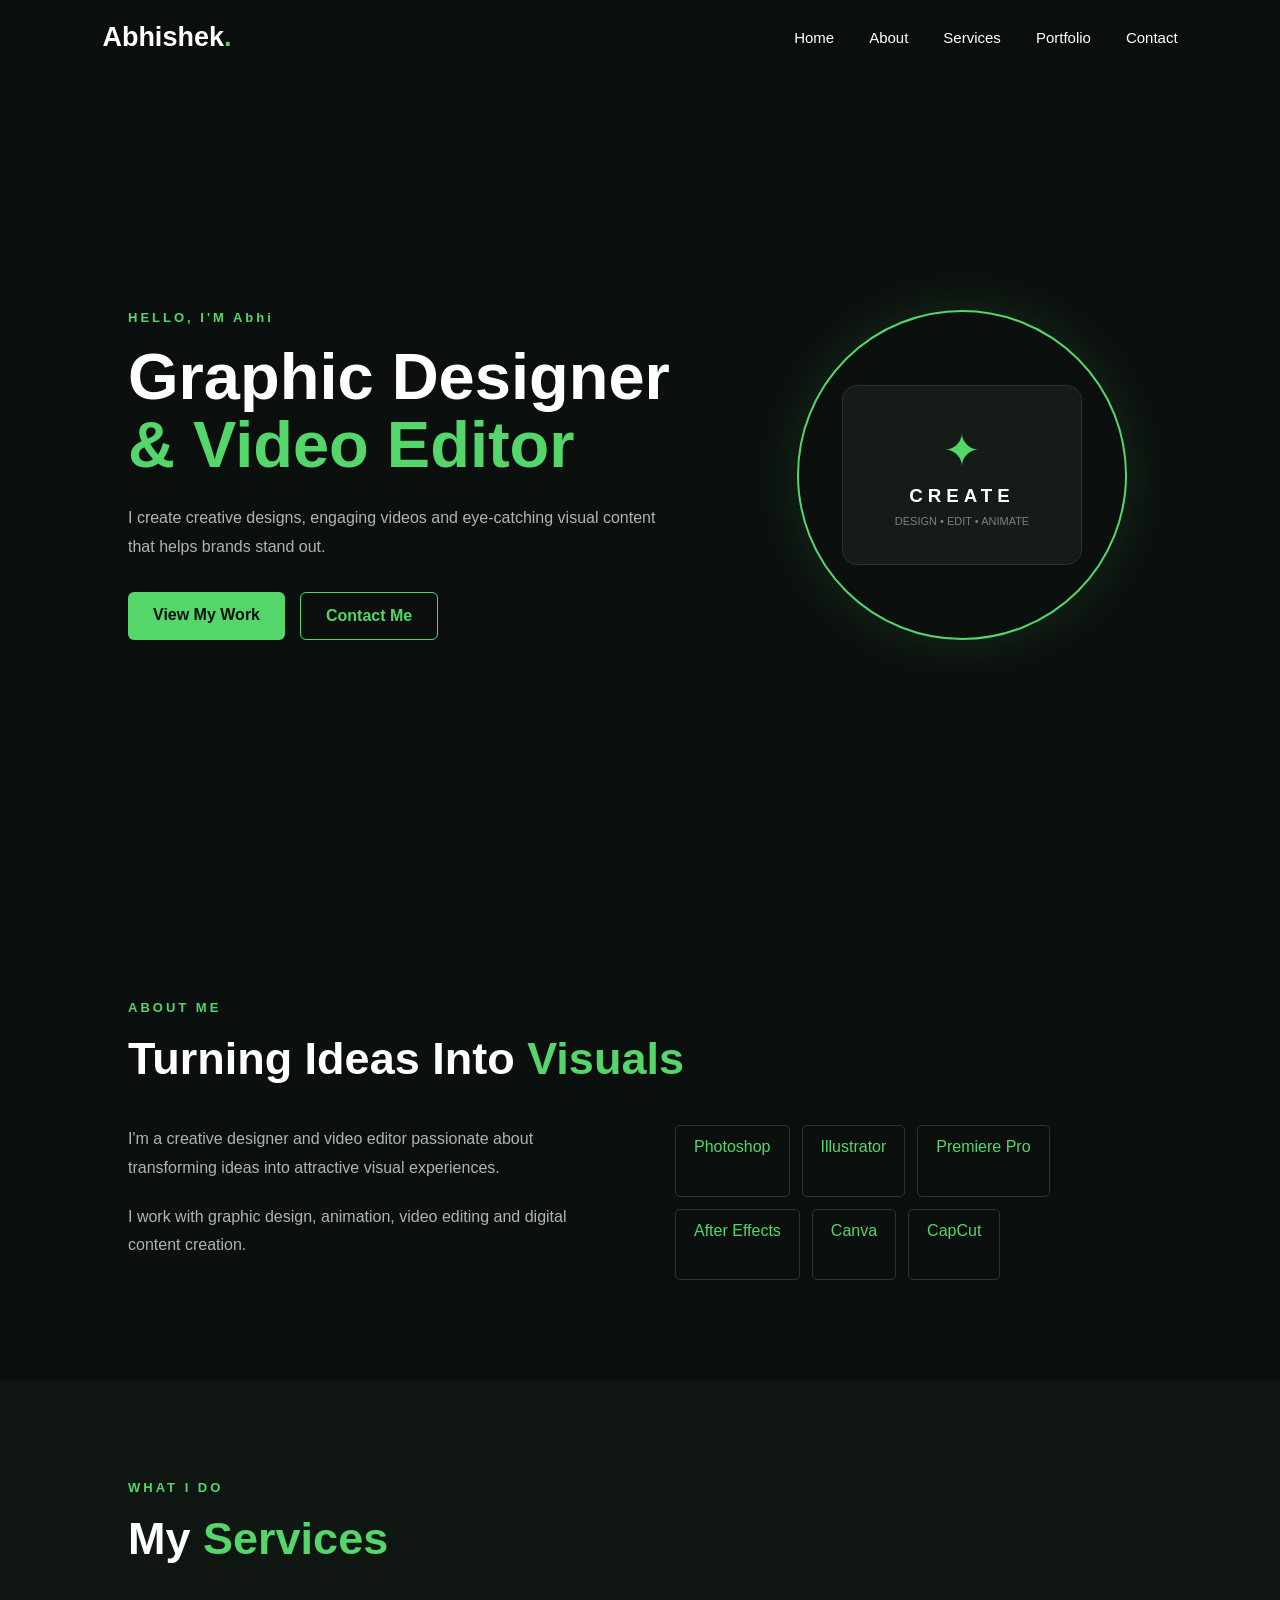
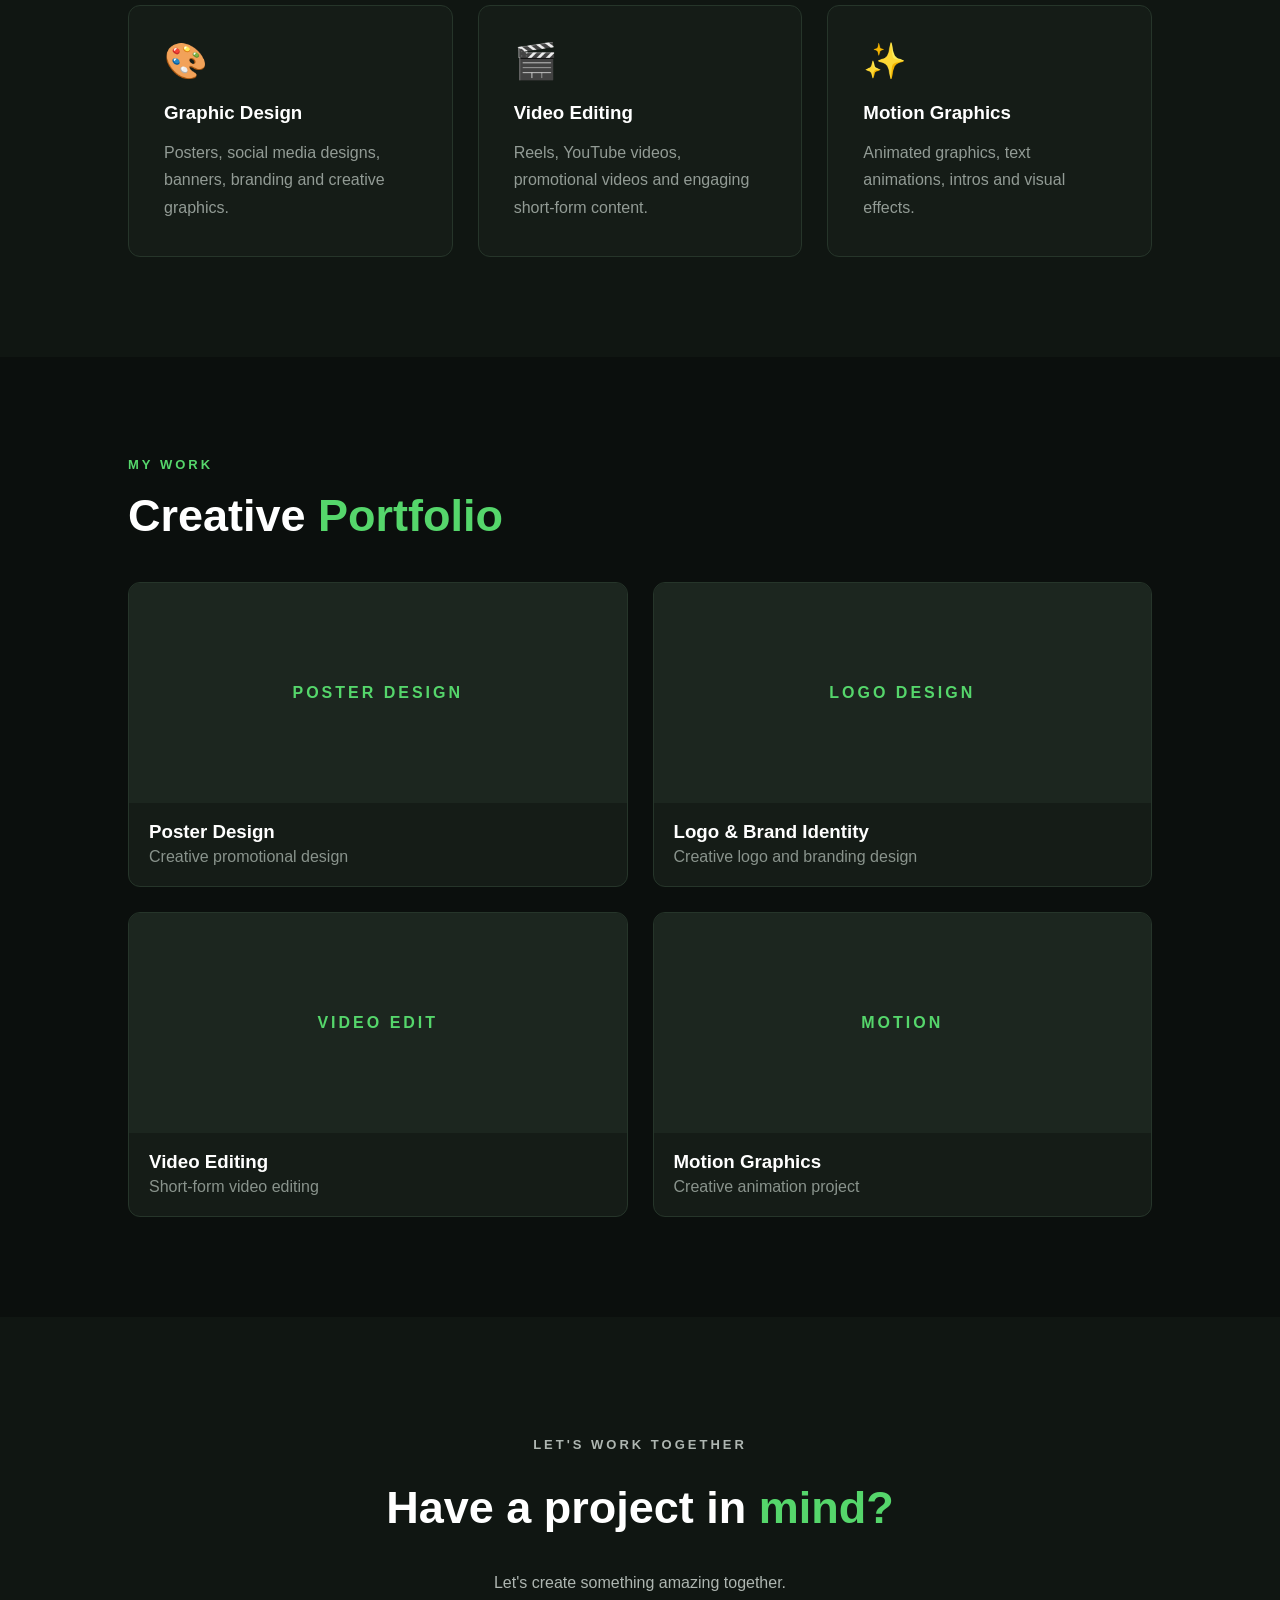
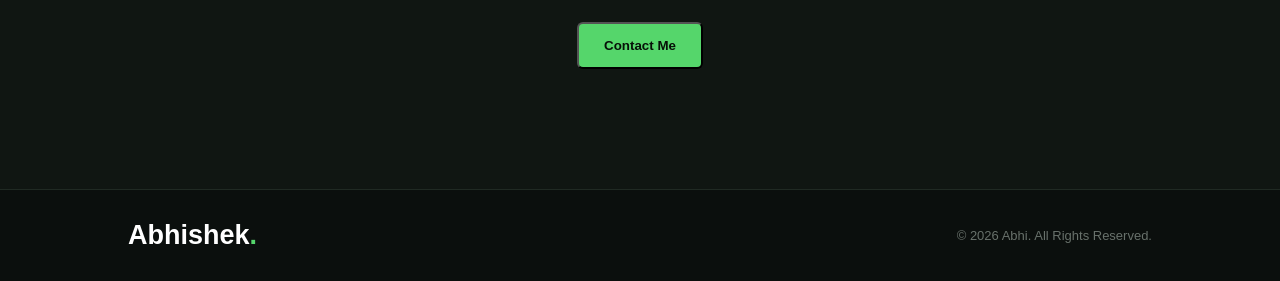
==== index.html @ 1197fef7 "Add files via upload" ====
<!DOCTYPE html>
<html lang="en">

<head>
    <meta charset="UTF-8">
    <meta name="viewport" content="width=device-width, initial-scale=1.0">

    <title>Abhishek  | Graphic Designer & Video Editor</title>

    <link rel="stylesheet" href="style.css">
</head>

<body>

    <!-- NAVBAR -->
    <header>
        <nav class="navbar">

            <div class="logo">Abhishek<span>.</span></div>

            <ul class="nav-links">
                <li><a href="#home">Home</a></li>
                <li><a href="#about">About</a></li>
                <li><a href="#services">Services</a></li>
                <li><a href="#portfolio">Portfolio</a></li>
                <li><a href="#contact">Contact</a></li>
            </ul>

            <button class="menu-btn" onclick="toggleMenu()">☰</button>

        </nav>
    </header>


    <!-- HOME -->
    <section id="home" class="hero">

        <div class="hero-text">

            <p class="small-title">HELLO, I'M Abhi</p>

            <h1>
                Graphic Designer
                <br>
                <span>& Video Editor</span>
            </h1>

            <p class="description">
                I create creative designs, engaging videos and
                eye-catching visual content that helps brands
                stand out.
            </p>

            <div class="hero-buttons">
                <a href="#portfolio" class="btn primary">View My Work</a>
                <a href="#contact" class="btn secondary">Contact Me</a>
            </div>

        </div>


        <div class="hero-card">

            <div class="circle"></div>

            <div class="creative-card">
                <div class="card-icon">✦</div>
                <h3>CREATE</h3>
                <p>DESIGN • EDIT • ANIMATE</p>
            </div>

        </div>

    </section>


    <!-- ABOUT -->
    <section id="about" class="section">

        <p class="section-small">ABOUT ME</p>

        <h2>Turning Ideas Into <span>Visuals</span></h2>

        <div class="about-content">

            <div>
                <p>
                    I'm a creative designer and video editor passionate
                    about transforming ideas into attractive visual
                    experiences.
                </p>

                <p>
                    I work with graphic design, animation, video editing
                    and digital content creation.
                </p>
            </div>

            <div class="skills">
                <div>Photoshop</div>
                <div>Illustrator</div>
                <div>Premiere Pro</div>
                <div>After Effects</div>
                <div>Canva</div>
                <div>CapCut</div>
            </div>

        </div>

    </section>


    <!-- SERVICES -->
    <section id="services" class="section services-section">

        <p class="section-small">WHAT I DO</p>

        <h2>My <span>Services</span></h2>

        <div class="service-container">

            <div class="service-card">
                <div class="service-icon">🎨</div>
                <h3>Graphic Design</h3>
                <p>
                    Posters, social media designs, banners,
                    branding and creative graphics.
                </p>
            </div>

            <div class="service-card">
                <div class="service-icon">🎬</div>
                <h3>Video Editing</h3>
                <p>
                    Reels, YouTube videos, promotional videos
                    and engaging short-form content.
                </p>
            </div>

            <div class="service-card">
                <div class="service-icon">✨</div>
                <h3>Motion Graphics</h3>
                <p>
                    Animated graphics, text animations,
                    intros and visual effects.
                </p>
            </div>

        </div>

    </section>


    <!-- PORTFOLIO -->
    <section id="portfolio" class="section">

        <p class="section-small">MY WORK</p>

        <h2>Creative <span>Portfolio</span></h2>

        <div class="portfolio-container">

            <div class="portfolio-card">
                <div class="portfolio-placeholder">POSTER DESIGN</div>
                <h3>Poster Design</h3>
                <p>Creative promotional design</p>
            </div>

            <div class="portfolio-card">
                <div class="portfolio-placeholder">LOGO DESIGN</div>
                <h3>Logo & Brand Identity</h3>
                <p>Creative logo and branding design</p>
            </div>

            <div class="portfolio-card">
                <div class="portfolio-placeholder">VIDEO EDIT</div>
                <h3>Video Editing</h3>
                <p>Short-form video editing</p>
            </div>

            <div class="portfolio-card">
                <div class="portfolio-placeholder">MOTION</div>
                <h3>Motion Graphics</h3>
                <p>Creative animation project</p>
            </div>

        </div>

    </section>


    <!-- CONTACT --> 
     <section id="contact" class="contact-section"> 
        <p class="section-small">LET'S WORK TOGETHER</p> 
        <h2>Have a project in <span>mind?</span></h2>
         <p> Let's create something amazing together. </p>
    <!-- CONTACT ME BUTTON -->
        <button class="btn primary" onclick="showContact()">
            Contact Me </button> 
    <!-- CONTACT POPUP --> 
    <div id="contactPopup" class="contact-popup">
    <div class="contact-box">
         <span class="close" onclick="closeContact()">×</span>
            <h2>Contact Me</h2> 
            <p>📧 <strong>Email</strong></p>
            <a href="https://mail.google.com/mail/?view=cm&fs=1&to=abhishekpadala78@gmail.com"
                target="_blank"> abhishekpadala78@gmail.com </a>
             <p><strong>Phone</strong></p> <a href="tel:+7842357616">  7842357616 </a><br><br>
             <a href="tel:+9110726898">  9110726898 </a>
    </div>
     </div> 
    </section>


    <!-- FOOTER -->
    <footer>

        <div class="logo">Abhishek<span>.</span></div>

        <p>© 2026 Abhi. All Rights Reserved.</p>

    </footer>


    <script src="script.js"></script>

</body>

</html>
---- style.css ----
* {
    margin: 0;
    padding: 0;
    box-sizing: border-box;
    scroll-behavior: smooth;
}

body {
    font-family: Arial, sans-serif;
    background: #0b0f0d;
    color: white;
}


/* NAVBAR */

header {
    width: 100%;
    position: fixed;
    top: 0;
    z-index: 1000;
    background: rgba(11, 15, 13, 0.95);
}

.navbar {
    height: 75px;
    display: flex;
    align-items: center;
    justify-content: space-between;
    padding: 0 8%;
}

.logo {
    font-size: 27px;
    font-weight: bold;
}

.logo span,
h1 span,
h2 span {
    color: #55d66b;
}

.nav-links {
    display: flex;
    list-style: none;
    gap: 35px;
}

.nav-links a {
    color: white;
    text-decoration: none;
    font-size: 15px;
    transition: 0.3s;
}

.nav-links a:hover {
    color: #55d66b;
}

.menu-btn {
    display: none;
    background: none;
    color: white;
    border: none;
    font-size: 25px;
}


/* HERO */

.hero {
    min-height: 100vh;
    display: flex;
    align-items: center;
    justify-content: space-between;
    padding: 120px 10% 70px;
    gap: 50px;
}

.hero-text {
    max-width: 650px;
}

.small-title,
.section-small {
    color: #55d66b;
    letter-spacing: 3px;
    font-size: 13px;
    font-weight: bold;
    margin-bottom: 18px;
}

.hero h1 {
    font-size: 65px;
    line-height: 1.05;
    margin-bottom: 25px;
}

.description {
    color: #aeb6b1;
    line-height: 1.8;
    max-width: 550px;
    margin-bottom: 30px;
}


/* BUTTONS */

.hero-buttons {
    display: flex;
    gap: 15px;
}

.btn {
    display: inline-block;
    padding: 14px 25px;
    border-radius: 6px;
    text-decoration: none;
    font-weight: bold;
    transition: 0.3s;
}

.primary {
    background: #55d66b;
    color: #071008;
}

.primary:hover {
    transform: translateY(-3px);
    background: #72eb85;
}

.secondary {
    border: 1px solid #55d66b;
    color: #55d66b;
}

.secondary:hover {
    background: #55d66b;
    color: #071008;
}


/* HERO DESIGN */

.hero-card {
    width: 380px;
    height: 380px;
    position: relative;
    display: flex;
    align-items: center;
    justify-content: center;
}

.circle {
    width: 330px;
    height: 330px;
    border-radius: 50%;
    border: 2px solid #55d66b;
    position: absolute;
    box-shadow: 0 0 60px rgba(85, 214, 107, 0.15);
}

.creative-card {
    width: 240px;
    height: 180px;
    background: #151c17;
    border: 1px solid #26352a;
    border-radius: 15px;
    display: flex;
    flex-direction: column;
    justify-content: center;
    align-items: center;
    position: relative;
    z-index: 2;
}

.card-icon {
    color: #55d66b;
    font-size: 45px;
}

.creative-card h3 {
    letter-spacing: 5px;
    margin: 8px 0;
}

.creative-card p {
    color: #79827c;
    font-size: 11px;
}


/* SECTIONS */

.section {
    padding: 100px 10%;
}

.section h2,
.contact-section h2 {
    font-size: 45px;
    margin-bottom: 40px;
}


/* ABOUT */

.about-content {
    display: grid;
    grid-template-columns: 1fr 1fr;
    gap: 70px;
}

.about-content p {
    color: #aeb6b1;
    line-height: 1.8;
    margin-bottom: 20px;
}

.skills {
    display: flex;
    flex-wrap: wrap;
    gap: 12px;
}

.skills div {
    border: 1px solid #29382d;
    padding: 12px 18px;
    border-radius: 5px;
    color: #55d66b;
}


/* SERVICES */

.services-section {
    background: #101612;
}

.service-container {
    display: grid;
    grid-template-columns: repeat(3, 1fr);
    gap: 25px;
}

.service-card {
    background: #151c17;
    padding: 35px;
    border-radius: 12px;
    border: 1px solid #26352a;
    transition: 0.3s;
}

.service-card:hover {
    transform: translateY(-8px);
    border-color: #55d66b;
}

.service-icon {
    font-size: 35px;
    margin-bottom: 20px;
}

.service-card h3 {
    margin-bottom: 15px;
}

.service-card p {
    color: #929b95;
    line-height: 1.7;
}


/* PORTFOLIO */

.portfolio-container {
    display: grid;
    grid-template-columns: repeat(2, 1fr);
    gap: 25px;
}

.portfolio-card {
    background: #151c17;
    border-radius: 12px;
    overflow: hidden;
    border: 1px solid #26352a;
    transition: 0.3s;
}

.portfolio-card:hover {
    transform: translateY(-5px);
    border-color: #55d66b;
}

.portfolio-placeholder {
    height: 220px;
    display: flex;
    justify-content: center;
    align-items: center;
    background: #1c261f;
    color: #55d66b;
    letter-spacing: 3px;
    font-weight: bold;
}

.portfolio-card h3 {
    padding: 18px 20px 5px;
}

.portfolio-card p {
    padding: 0 20px 20px;
    color: #89938c;
}


/* CONTACT */

.contact-section {
    text-align: center;
    padding: 120px 10%;
    background: #101612;
}

.contact-section p {
    color: #aeb6b1;
    margin-bottom: 30px;
}


/* FOOTER */

footer {
    padding: 30px 10%;
    display: flex;
    justify-content: space-between;
    align-items: center;
    border-top: 1px solid #202a23;
}

footer p {
    color: #68716b;
    font-size: 13px;
}


/* MOBILE */

@media (max-width: 800px) {

    .nav-links {
        display: none;
        position: absolute;
        top: 75px;
        left: 0;
        width: 100%;
        background: #101612;
        flex-direction: column;
        padding: 25px;
        text-align: center;
    }

    .nav-links.active {
        display: flex;
    }

    .menu-btn {
        display: block;
    }

    .hero {
        flex-direction: column;
        text-align: center;
    }

    .hero h1 {
        font-size: 45px;
    }

    .hero-buttons {
        justify-content: center;
    }

    .hero-card {
        width: 300px;
        height: 300px;
    }

    .circle {
        width: 270px;
        height: 270px;
    }

    .about-content {
        grid-template-columns: 1fr;
    }

    .service-container {
        grid-template-columns: 1fr;
    }

    .portfolio-container {
        grid-template-columns: 1fr;
    }

    footer {
        flex-direction: column;
        gap: 15px;
    }
}

.contact-popup {
    display: none;
    position: fixed;
    top: 0;
    left: 0;
    width: 100%;
    height: 100%;
    background: rgba(0, 0, 0, 0.75);
    justify-content: center;
    align-items: center;
    z-index: 2000;
}

.contact-box {
    background: #151c17;
    border: 1px solid #55d66b;
    padding: 35px;
    width: 350px;
    border-radius: 15px;
    text-align: center;
    position: relative;
}

.contact-box h2 {
    color: #55d66b;
    margin-bottom: 25px;
}

.contact-box p {
    margin-top: 15px;
    margin-bottom: 5px;
}

.contact-box a {
    color: #55d66b;
    text-decoration: none;
}

.close {
    position: absolute;
    right: 18px;
    top: 10px;
    font-size: 30px;
    cursor: pointer;
    color: white;
}

.close:hover {
    color: #55d66b;
}
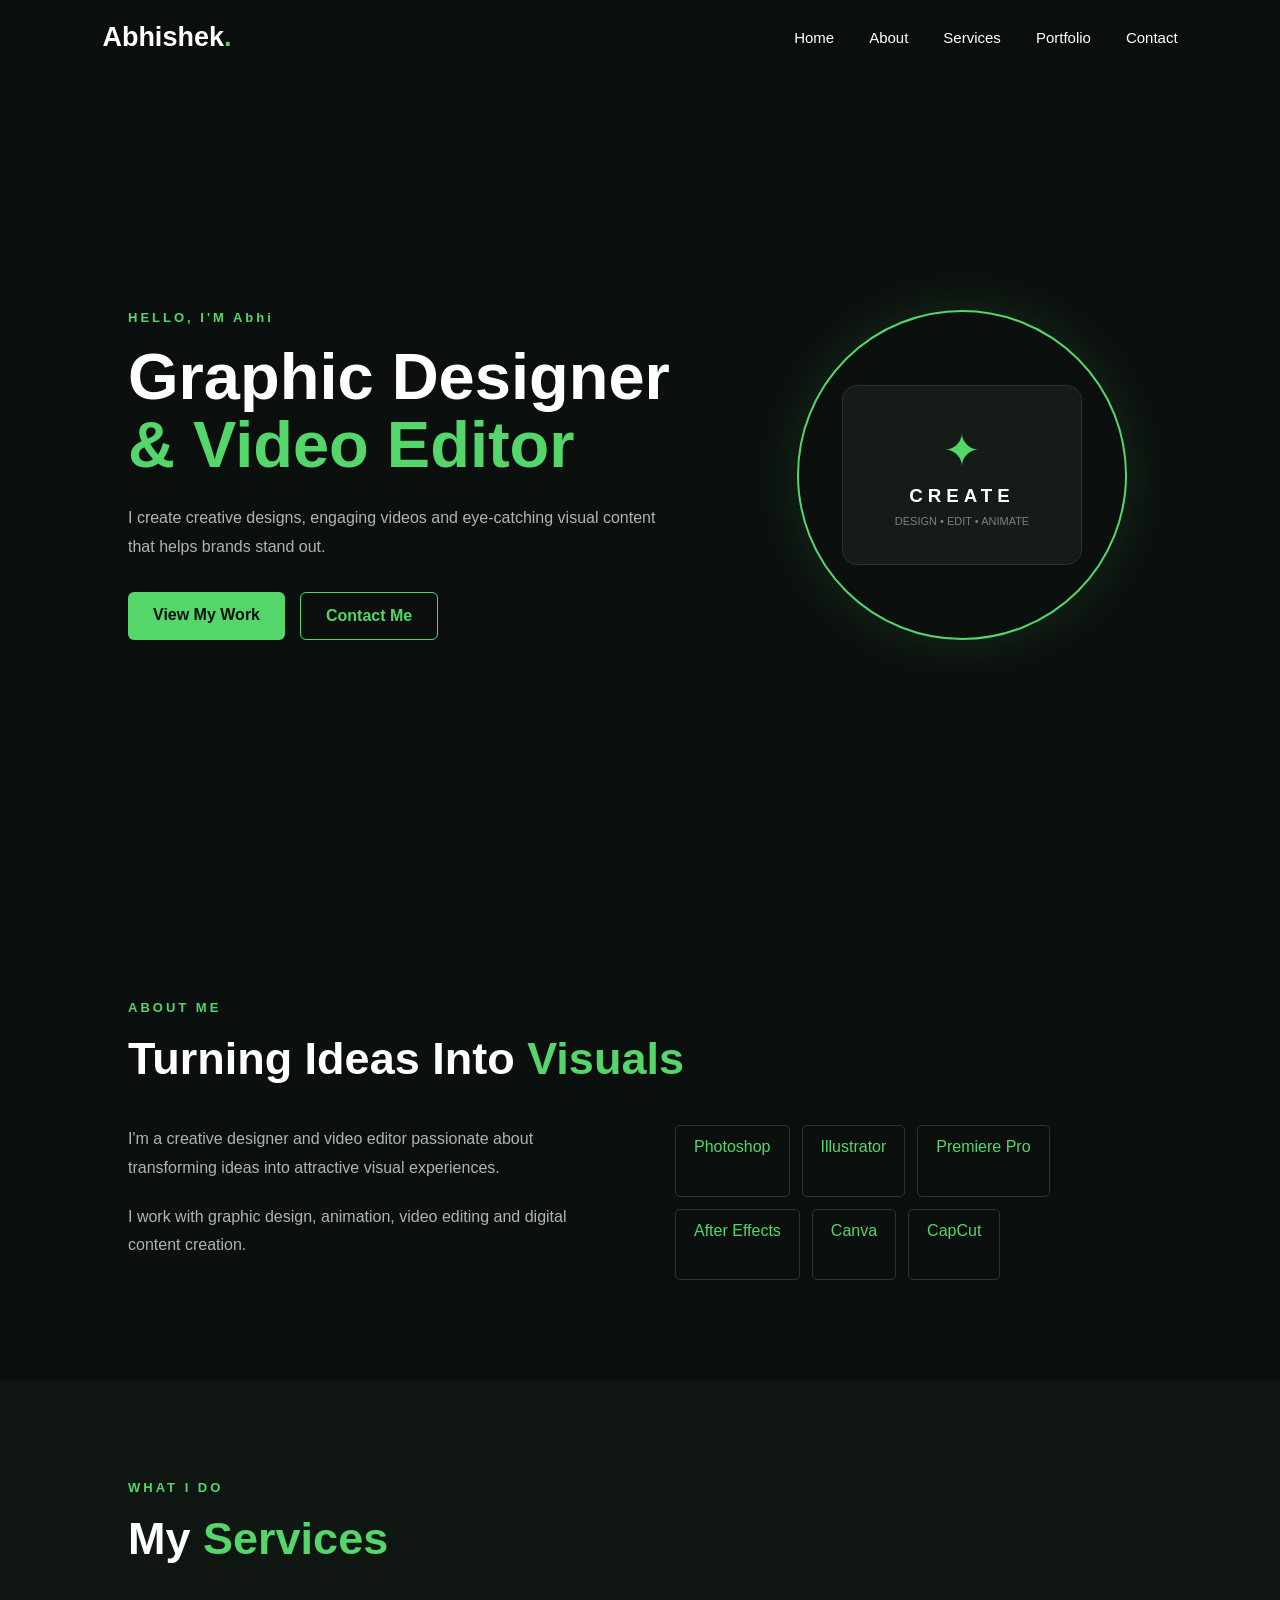
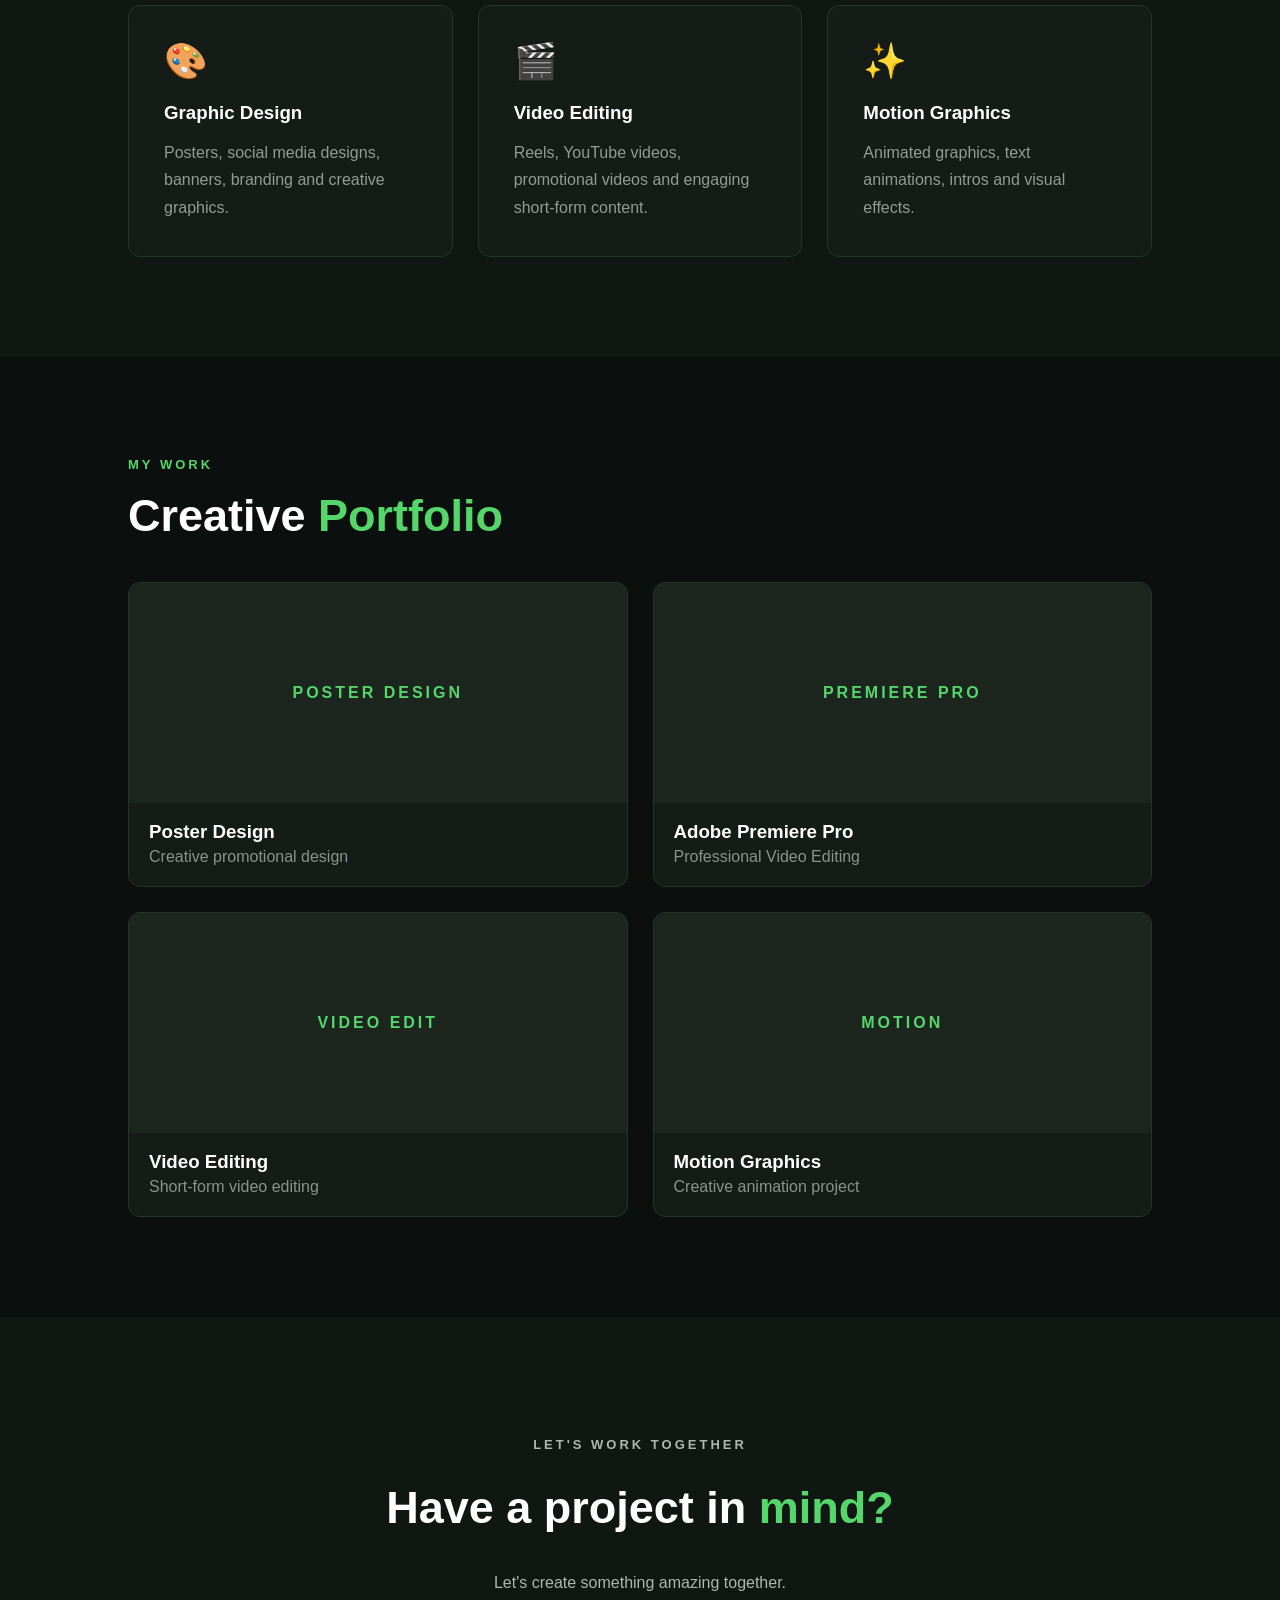
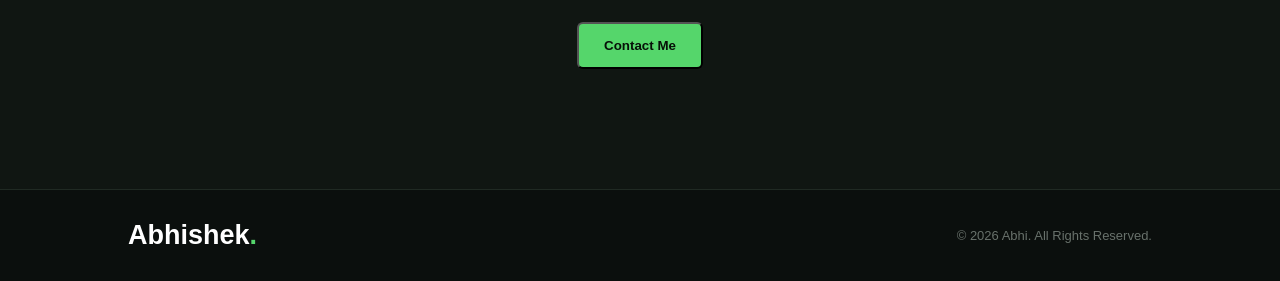
==== commit 71964470: "Add files via upload" ====
--- a/index.html
+++ b/index.html
@@ -160,29 +160,47 @@
 
         <div class="portfolio-container">
 
-            <div class="portfolio-card">
-                <div class="portfolio-placeholder">POSTER DESIGN</div>
-                <h3>Poster Design</h3>
-                <p>Creative promotional design</p>
-            </div>
-
-            <div class="portfolio-card">
-                <div class="portfolio-placeholder">LOGO DESIGN</div>
-                <h3>Logo & Brand Identity</h3>
-                <p>Creative logo and branding design</p>
-            </div>
-
-            <div class="portfolio-card">
-                <div class="portfolio-placeholder">VIDEO EDIT</div>
-                <h3>Video Editing</h3>
-                <p>Short-form video editing</p>
-            </div>
-
-            <div class="portfolio-card">
-                <div class="portfolio-placeholder">MOTION</div>
-                <h3>Motion Graphics</h3>
-                <p>Creative animation project</p>
-            </div>
+          <div class="portfolio-card" onclick="openPortfolioPDF()">
+    <div class="portfolio-placeholder">POSTER DESIGN</div>
+    <h3>Poster Design</h3>
+    <p>Creative promotional design</p>
+</div>
+
+            <div class="portfolio-card"
+     onclick="window.location.href='Premiere pro.html'">
+
+    <div class="portfolio-placeholder">
+        PREMIERE PRO
+    </div>
+
+    <h3>Adobe Premiere Pro</h3>
+    <p>Professional Video Editing</p>
+
+</div>
+
+           <div class="portfolio-card"
+     onclick="window.location.href='Video editing.html'">
+
+    <div class="portfolio-placeholder">
+        VIDEO EDIT
+    </div>
+
+    <h3>Video Editing</h3>
+    <p>Short-form video editing</p>
+
+</div>
+
+            <div class="portfolio-card"
+     onclick="window.location.href='Motion graphics.html'">
+
+    <div class="portfolio-placeholder">
+        MOTION
+    </div>
+
+    <h3>Motion Graphics</h3>
+    <p>Creative animation project</p>
+
+</div>
 
         </div>
 
@@ -206,7 +224,7 @@
             <a href="https://mail.google.com/mail/?view=cm&fs=1&to=abhishekpadala78@gmail.com"
                 target="_blank"> abhishekpadala78@gmail.com </a>
              <p><strong>Phone</strong></p> <a href="tel:+7842357616">  7842357616 </a><br><br>
-             <a href="tel:+9110726898">  9110726898 </a>
+             
     </div>
      </div> 
     </section>
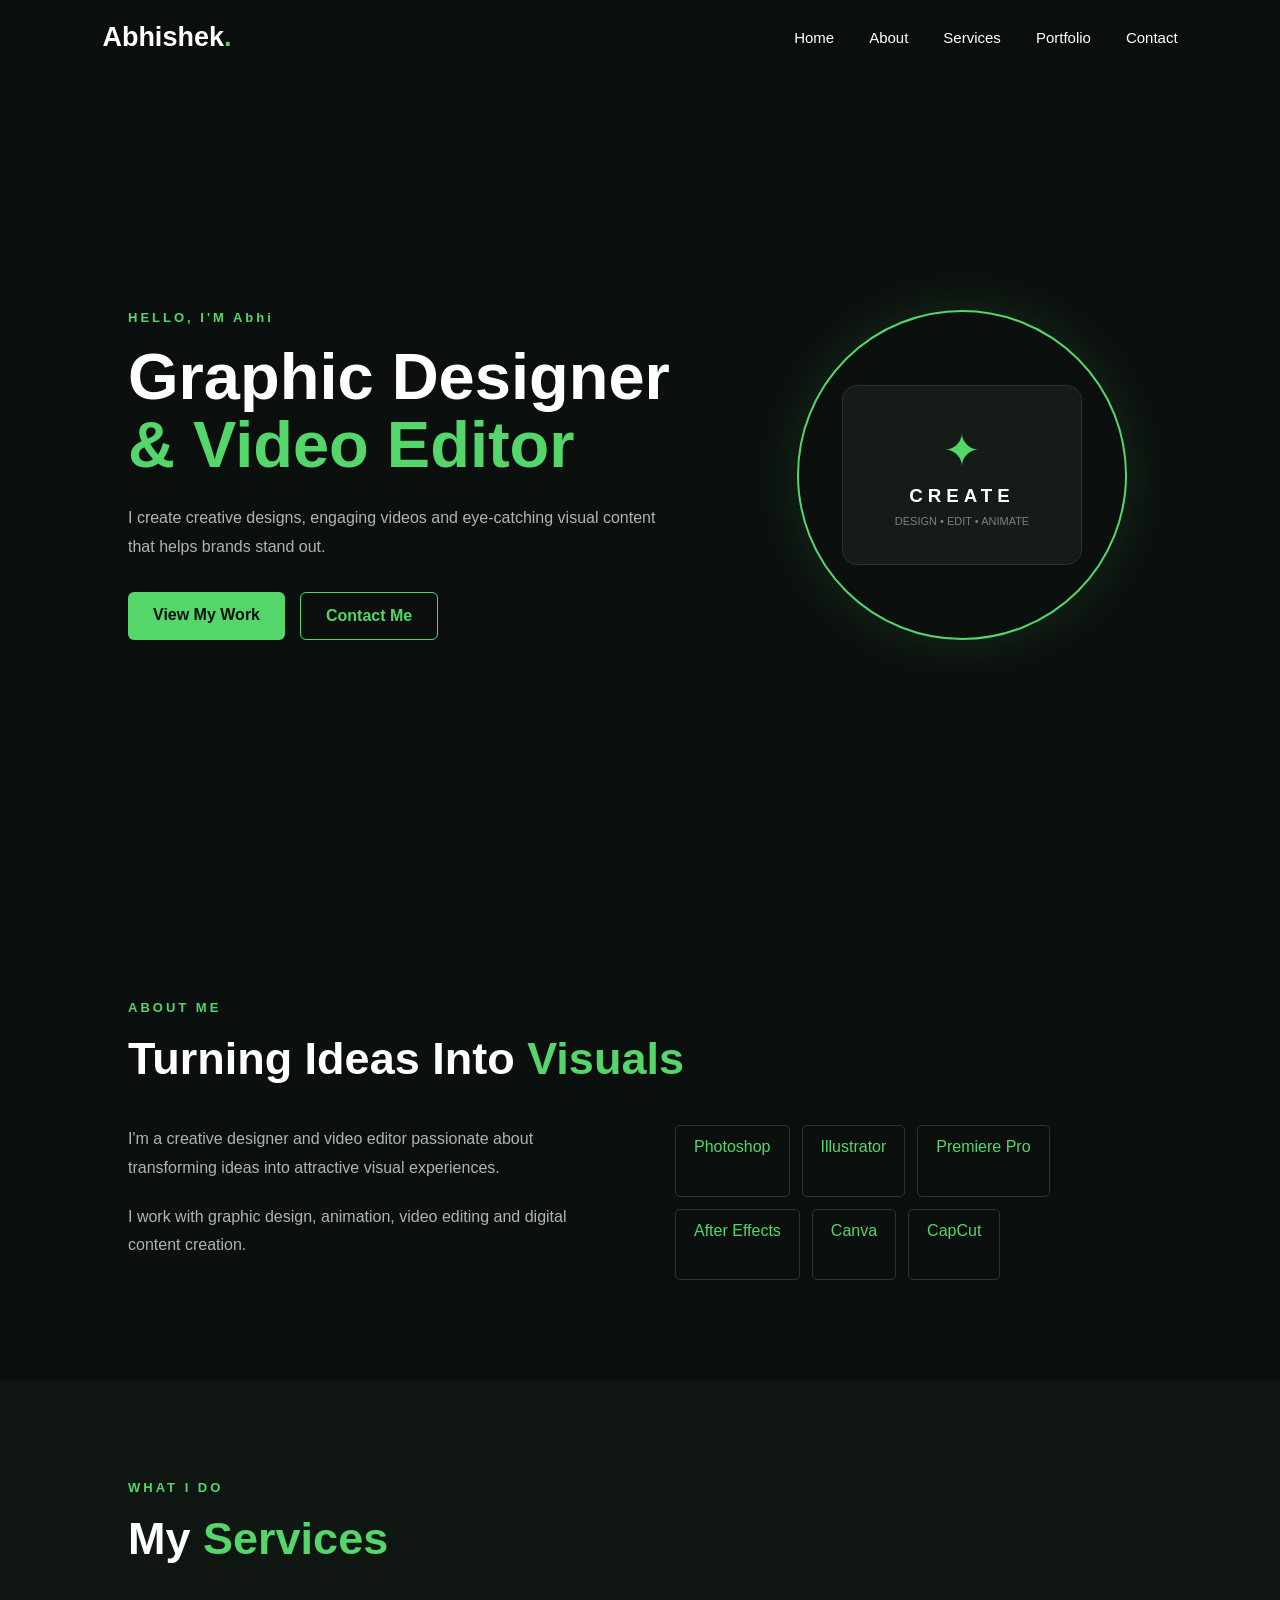
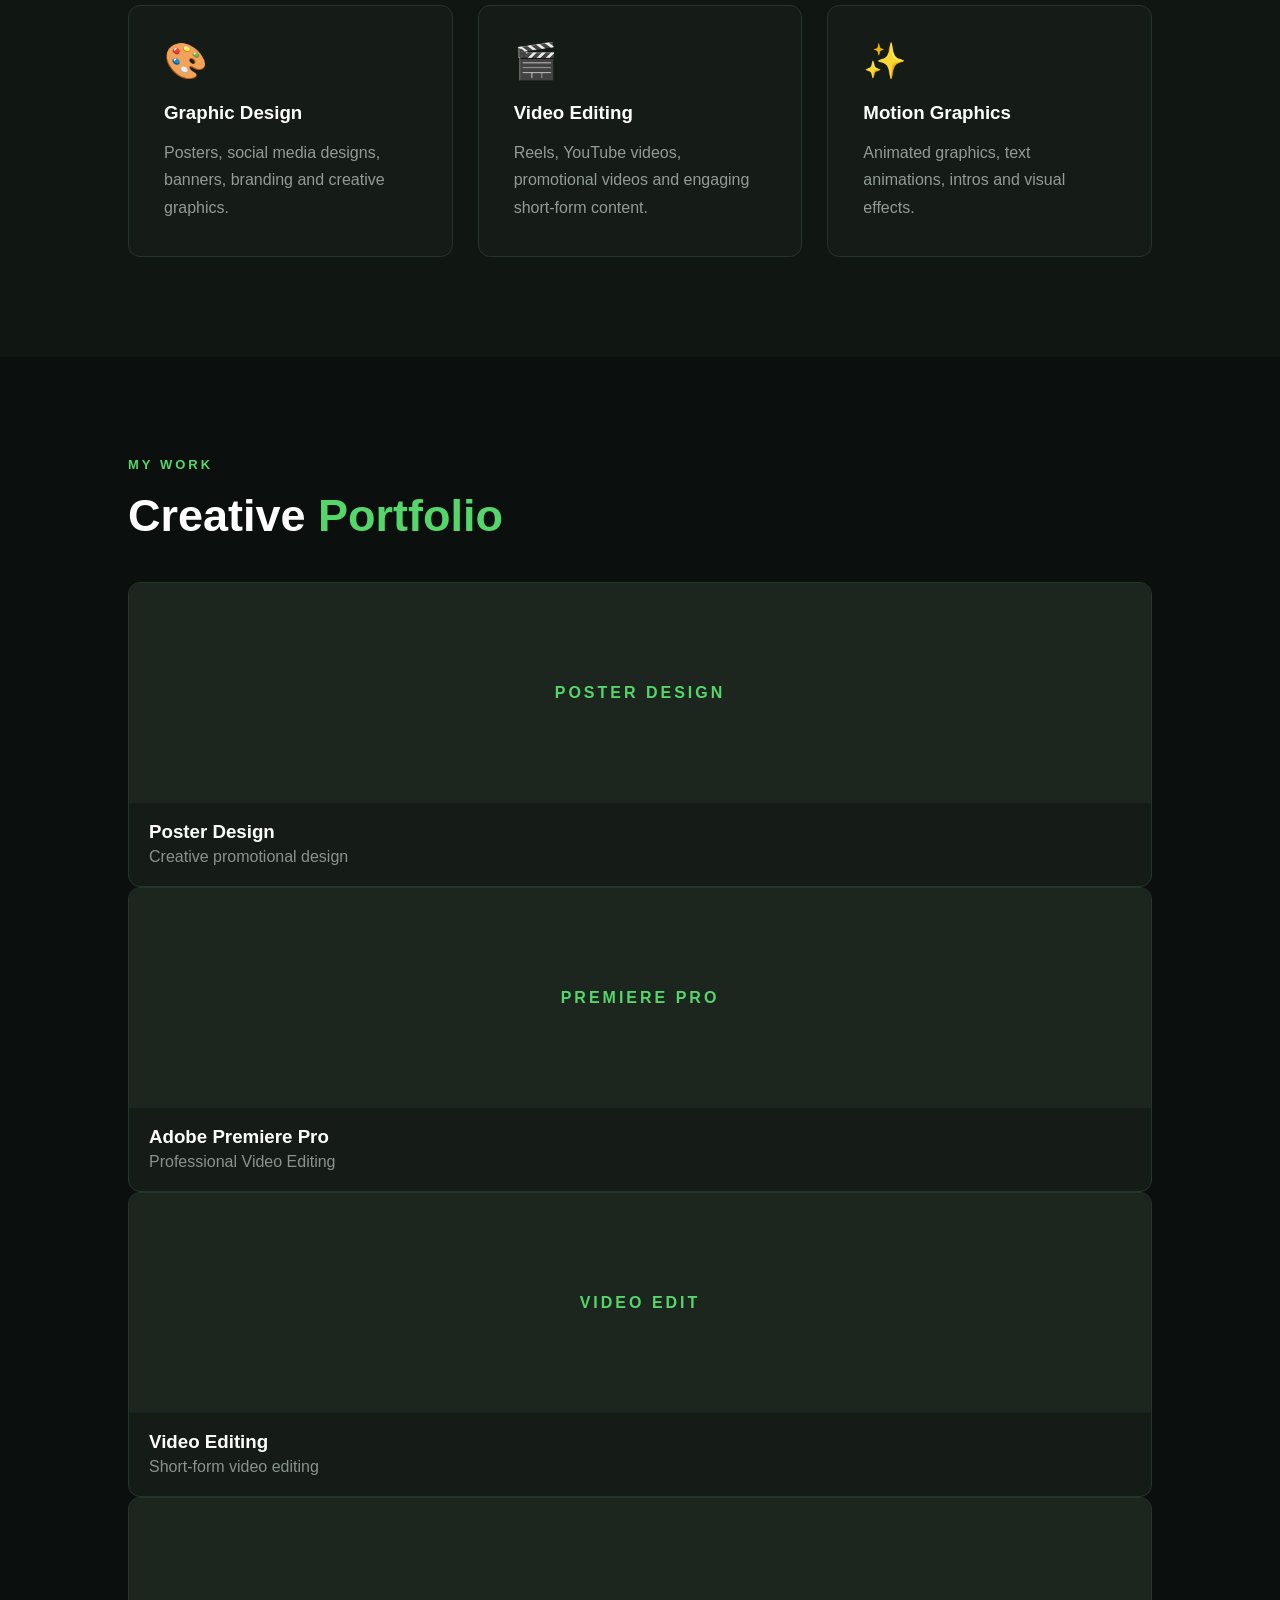
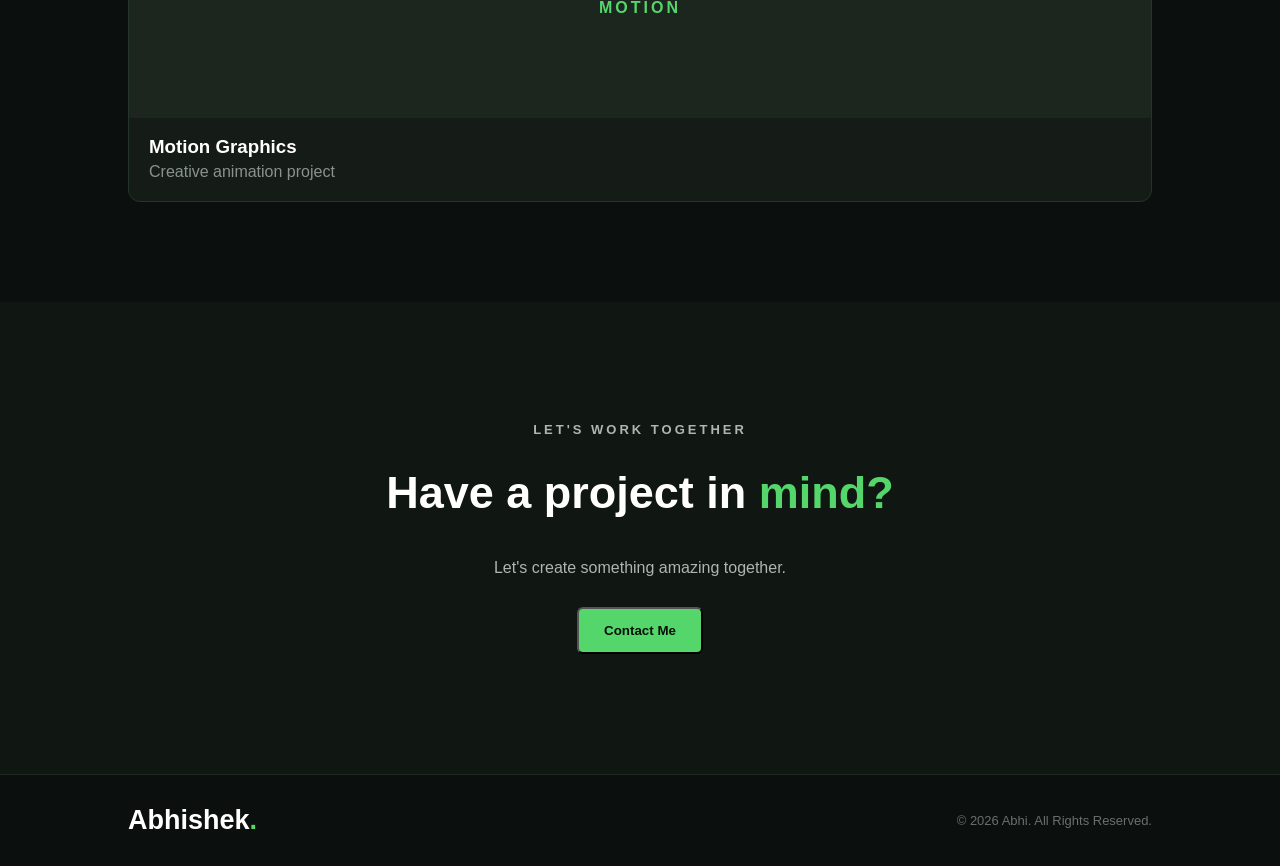
==== commit 4154b84b: "Add files via upload" ====
--- a/index.html
+++ b/index.html
@@ -158,12 +158,16 @@
 
         <h2>Creative <span>Portfolio</span></h2>
 
-        <div class="portfolio-container">
-
-          <div class="portfolio-card" onclick="openPortfolioPDF()">
-    <div class="portfolio-placeholder">POSTER DESIGN</div>
+       <div class="portfolio-card"
+     onclick="window.open('graphic design.pdf', '_blank')">
+
+    <div class="portfolio-placeholder">
+        POSTER DESIGN
+    </div>
+
     <h3>Poster Design</h3>
     <p>Creative promotional design</p>
+
 </div>
 
             <div class="portfolio-card"
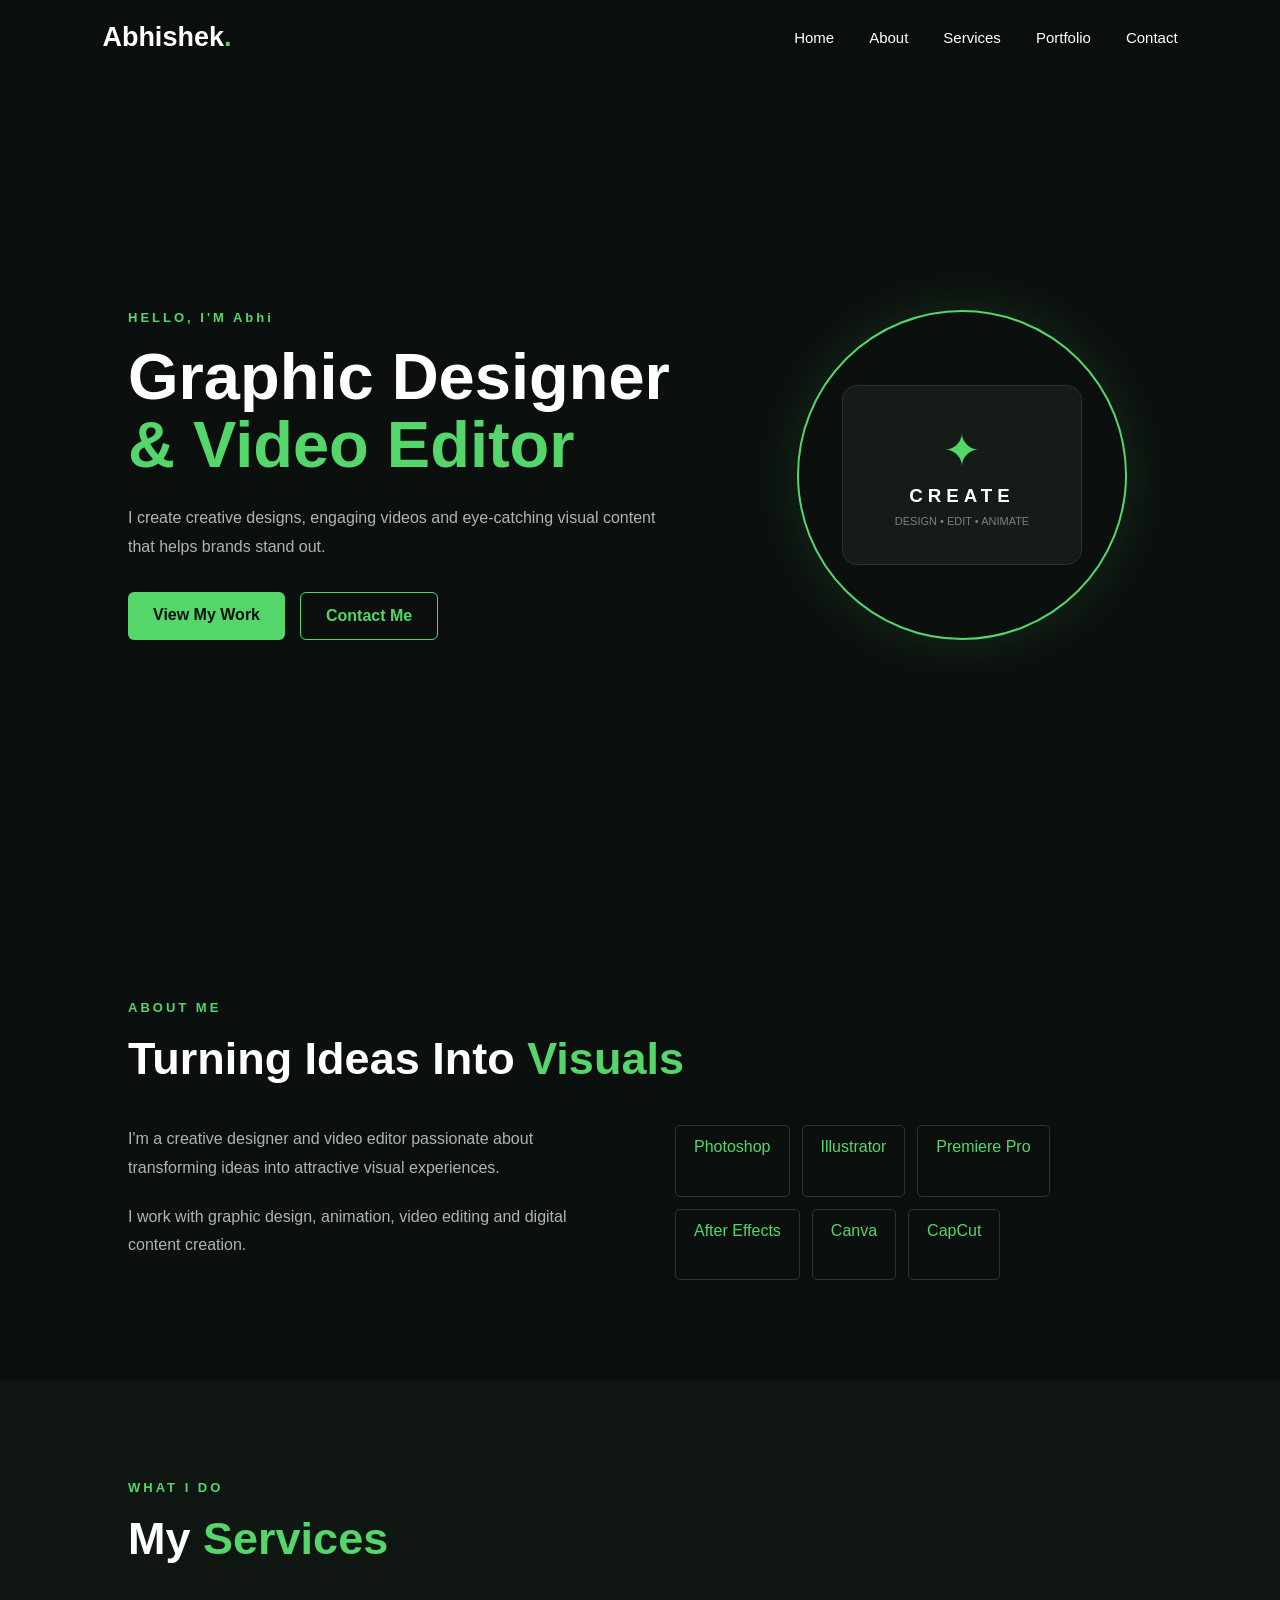
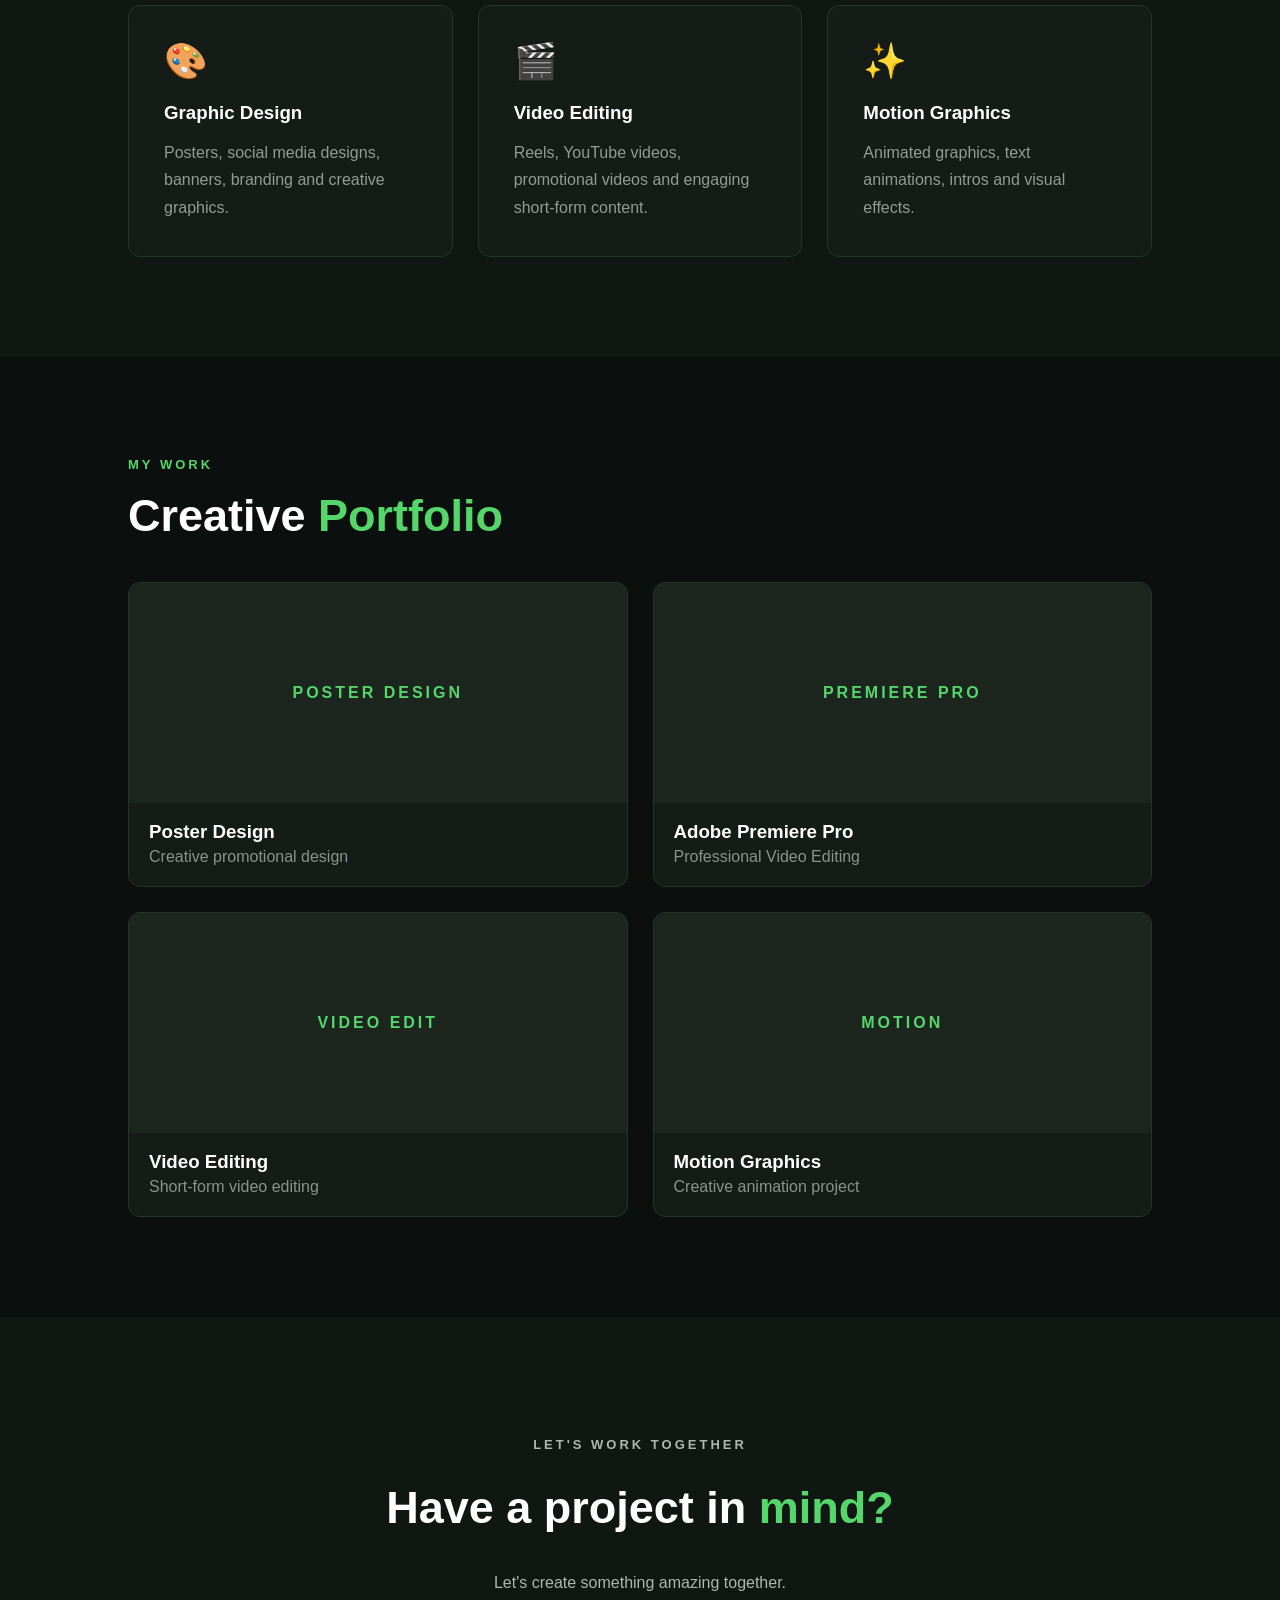
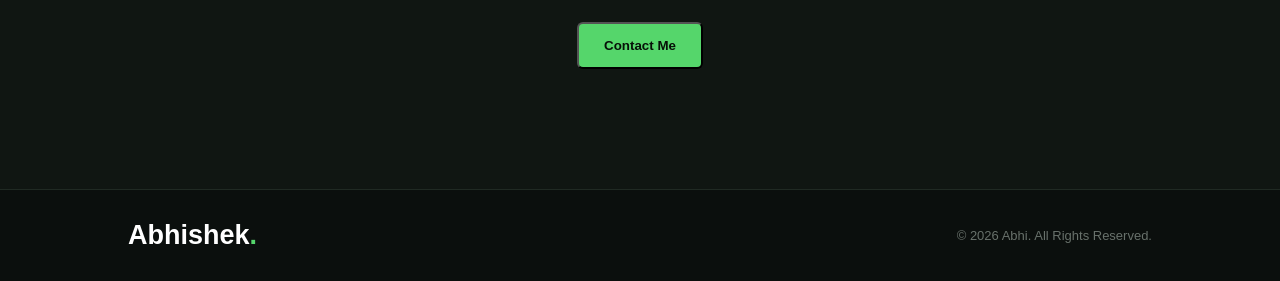
==== commit c003ea97: "Add files via upload" ====
--- a/index.html
+++ b/index.html
@@ -158,16 +158,12 @@
 
         <h2>Creative <span>Portfolio</span></h2>
 
-       <div class="portfolio-card"
-     onclick="window.open('graphic design.pdf', '_blank')">
-
-    <div class="portfolio-placeholder">
-        POSTER DESIGN
-    </div>
-
+        <div class="portfolio-container">
+
+          <div class="portfolio-card" onclick="openPortfolioPDF()">
+    <div class="portfolio-placeholder">POSTER DESIGN</div>
     <h3>Poster Design</h3>
     <p>Creative promotional design</p>
-
 </div>
 
             <div class="portfolio-card"
